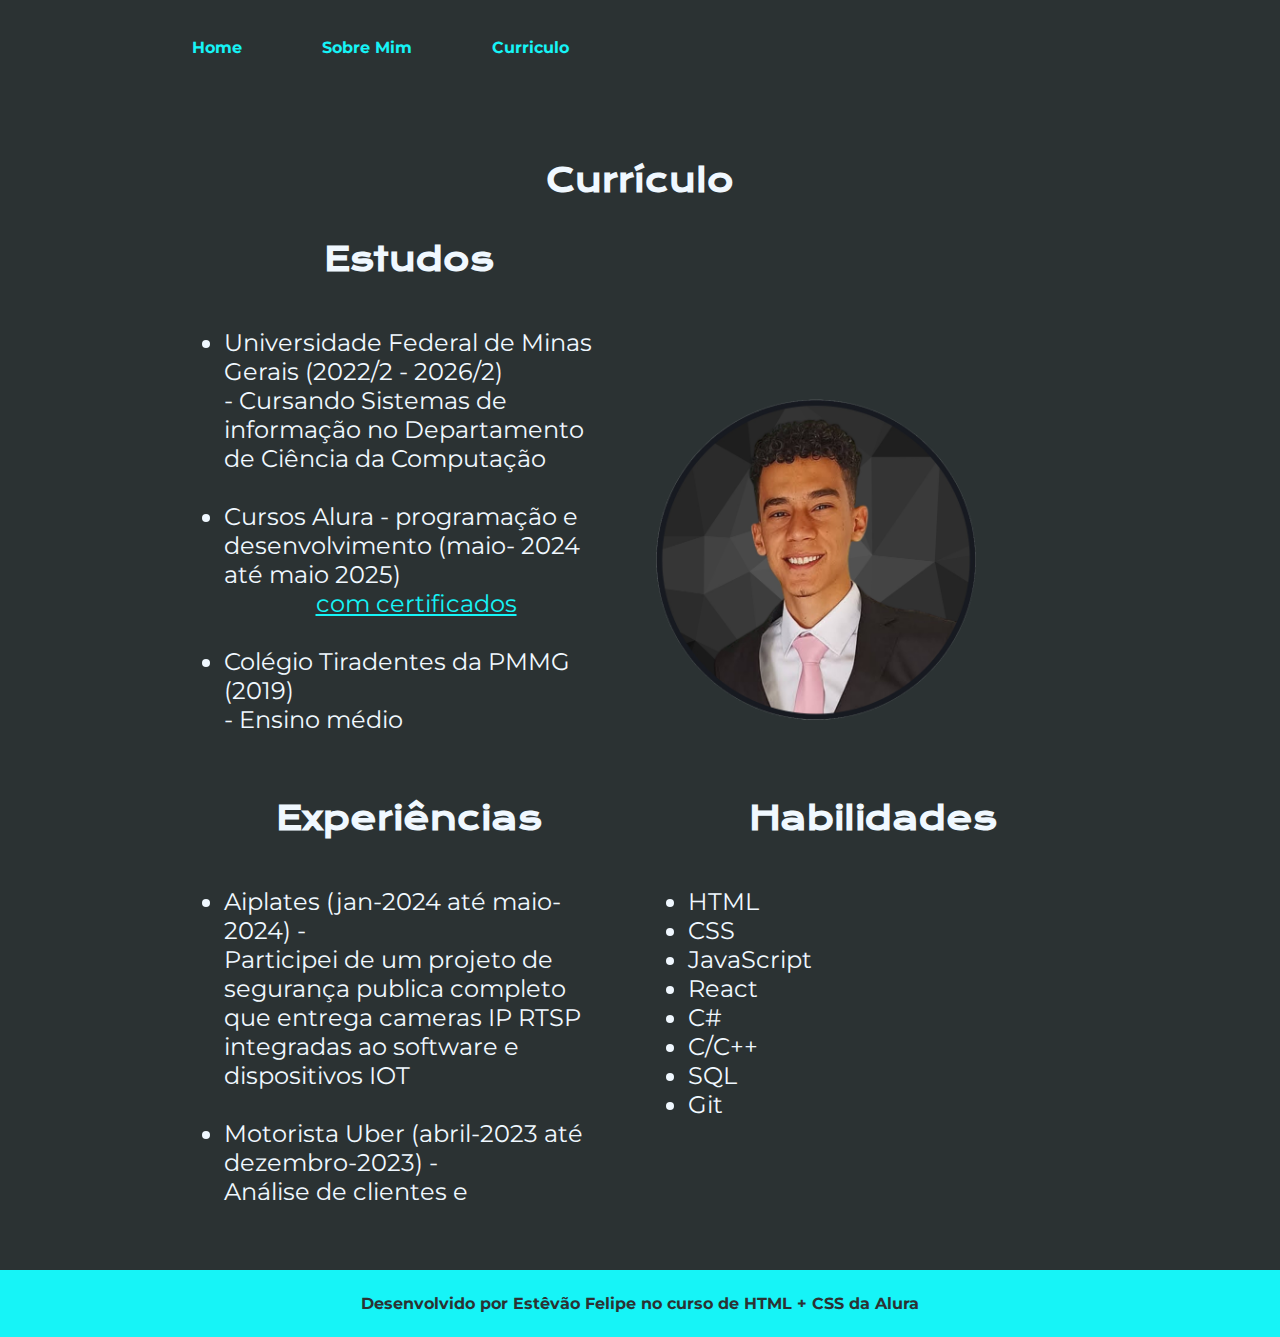
==== curriculo.html @ a22617cf "responsividade" ====
<!DOCTYPE html>
<html lang="en">
<head>
  <meta charset="UTF-8">
  <meta name="viewport" content="width=device-width, initial-scale=1.0">
  <title>Document</title>
  <link rel="stylesheet" href="styles/style.css">
</head>
<body>
  <header class="cabecalho">
    <nav class="cabecalho_menu">
      <a class="cabecalho_menu_link" href="index.html"><b>Home</b></a>
      <a class="cabecalho_menu_link" href="about.html"><b>Sobre Mim</b></a>
      <a class="cabecalho_menu_link" href="curriculo.html"><b>Curriculo</b></a>
    </nav>
  </header>
  
  <main>
    <h1 class="titulo_inicial">Currículo</h1>
    <conteiner class="apresentacao_curriculo">
        <section class="apresentacao_topico">
          <h2 class="apresentacao_conteudo_titulo">Estudos</h2>
          <ul class="apresentacao_conteudo_texto">
              <li>Universidade Federal de Minas Gerais (2022/2 - 2026/2)
                <p>- Cursando Sistemas de informação no Departamento de Ciência da Computação</p>
              </li>
              <br>
              <li>Cursos Alura - programação e desenvolvimento (maio- 2024 até maio 2025)<br><a class="apresentacao_links" href="https://cursos.alura.com.br/user/estevaofonseca/fullCertificate/3a090630a09d77a421671b14b9ce6297"><p>com certificados</p></a></li>
              <br>
              <li>Colégio Tiradentes da PMMG (2019)<p>- Ensino médio</p></li>
          </ul>
        </section>
      <section class="apresentacao_topico">
        <img class="apresentacao_imagem" src="assets/FotoDePerfil.png" alt="Foto de Estêvão">
      </section>
      <section class="apresentacao_topico">
        <h2 class="apresentacao_conteudo_titulo">Experiências</h2>
        <ul class="apresentacao_conteudo_texto">
            <li> Aiplates (jan-2024 até maio-2024) - <p>Participei de um projeto de segurança publica completo que entrega cameras IP RTSP integradas ao software e dispositivos IOT</p> </li>
            <br>
            <li> Motorista Uber (abril-2023 até dezembro-2023) - <p>Análise de clientes e </p> </li>
        </ul>
      </section>
      <section class="apresentacao_topico">
        <h2 class="apresentacao_conteudo_titulo">Habilidades</h2>
        <ul class="apresentacao_conteudo_texto">
            <li>HTML</li>
            <li>CSS</li>
            <li>JavaScript</li>
            <li>React</li>
            <li>C#</li>
            <li>C/C++</li>
            <li>SQL</li>
            <li>Git</li>
        </ul>
    </conteiner>
</main> 

  <footer class="rodape">
    <p><b>Desenvolvido por Estêvão Felipe no curso de HTML + CSS da Alura</b></p>
  </footer>
</body>
</html>
---- styles/style.css ----
@import url('https://fonts.googleapis.com/css2?family=Krona+One&display=swap');
@import url('https://fonts.googleapis.com/css2?family=Montserrat:ital,wght@0,100..900;1,100..900&display=swap');

:root{
  --cor-fundo: #2B3233;
  --cor-hover: #455153;
  --cor-primaria: #16F4F7;
  --branco: aliceblue;

  --fonte-principal: 'Krona One', sans-serif;
  --fonte-secundaria: 'Montserrat', sans-serif;

  --distancia_borda: 15%;
}
*{
  margin: 0;
  padding: 0;
  box-sizing: border-box;
}
.cabecalho{
  padding: 3% 0 0 var(--distancia_borda); 
}
.cabecalho_menu{
  display: flex;
  align-items: center;
  gap: 5rem;
}
.cabecalho_menu_link{
  color: var(--cor-primaria);
  text-decoration: none;
  gap: 5rem;
  font-family: var(--fonte-secundaria);
}
body{
  background-color: var(--cor-fundo);
  box-sizing: border-box;
  color:var(--branco);
}
.titulo_destaque{
  color: var(--cor-primaria);
}
span{
  color: var(--cor-primaria);
  border: 1px solid var(--cor-primaria);
  padding: 0.4rem;
  white-space: nowrap;
}
.apresentacao_conteudo_geral{
  width: 50%;
  min-width: 15rem;
  display: flex;
  flex-direction: column;
}
.apresentacao{
  padding: 0 var(--distancia_borda);
  display: flex;
  align-items: center;
}
.apresentacao_imagem{
  width: 50%;
  max-width: 20rem;
}
.apresentacao_conteudo_titulo{
  font-size: 2rem;
  font-family: var(--fonte-principal);
  align-items: center;
  justify-content: center;
}
.titulo_inicial{
  font-size: 2rem;
  font-family: var(--fonte-principal);
  align-items: center;
  justify-content: center;
  padding: 8% var(--distancia_borda) 3%;
  text-align: center;
}
.apresentacao_conteudo_texto{
  font-size: 1.5rem;
  font-family: var(--fonte-secundaria);
  padding: 2rem 1rem;
  width: 100%;
}
.apresentacao_links{
  display: flex;
  flex-direction: column;
  align-items: center;
  justify-content: space-between;
  text-decoration: underline;
  color: var(--cor-primaria);
  gap: 2rem;
}
.apresentacao_links>h2{
  font-size: 1.5rem;
  color: var(--branco);
  font-family: var(--fonte-principal);
}
.apresentacao_topico>img{
  width: 100%;
  margin-top: 10rem;
}
.apresentacao_conteudo_titulo{
  margin-bottom: 1rem;
  text-align: center;
}
.apresentacao_topico>ul{
  padding-left: 2rem; 
}
.apresentacao_topico{
  align-items: center;
  justify-content: center;
}
.links_social>p{
  font-size: 1.5rem;
  color: var(--cor-primaria);
  text-decoration: underline;
}
.links_social>h2{
  text-align: center;
  font-size: 1.5rem;
  color: var(--branco);
  font-family: var(--fonte-principal);
  padding: 1rem 15%;
}
.apresentacao_curriculo{
  padding: 0 var(--distancia_borda);
  display: grid;
  grid-template-columns: repeat(2, 1fr);
  gap: 2rem;
}
.botao_social{
  width: 100%;
  display: flex;
  align-items: center;
  justify-content: center;
  gap: 10px;
  border: 2px solid var(--cor-primaria);
  text-align: center;
  border-radius: 10px;
  font-size: 1.5rem;
  padding: 1.5rem 0;
  text-decoration: none;
  font-family: var(--fonte-secundaria);
  color: var(--branco);
}
.botoes_grade{
  display: grid;
  grid-template-columns: repeat(2, 1fr);
  width: 100%;
  padding: 0 var(--distancia_borda);
  justify-content: center;
  align-items: center;
  gap: 1rem;
}
.botao_social:hover{
  transform: translateY(-5px);
  background-color: var(--cor-hover);
  transition: ease-in-out 0.5s;
}
.rodape{
  margin-top: 2rem;
  color: var(--cor-fundo);
  background-color: var(--cor-primaria);
  padding: 1.5rem 0;
  text-align: center;
  font-family: var(--fonte-secundaria);
}
@media (max-width: 800px) {
  .apresentacao{
    flex-direction: column-reverse;
  }
  .apresentacao_curriculo{
    grid-template-columns: 1fr;
    flex-direction: column-reverse;
  }
  .apresentacao_topico>img{
    width: 100%;
    margin-top: 0;
    align-items: center;
    justify-content: center;
  }
  .apresentacao_topico{
    display: flex;
    flex-direction: column;
    align-items: center;
    justify-content: center;
  }
}
@media (max-width: 570px){
  .botoes_grade{
    display: flex;
    flex-direction: column;
  }
  .apresentacao_imagem{
    min-width: 15rem;
  }
  :root{
    --distancia_borda: 5%;
  }
  .cabecalho_menu{
    gap: 2rem;
  }
  .titulo_inicial{
    font-size: 1rem;
  }
  span{
    padding: 0.1rem;
  }
  
}
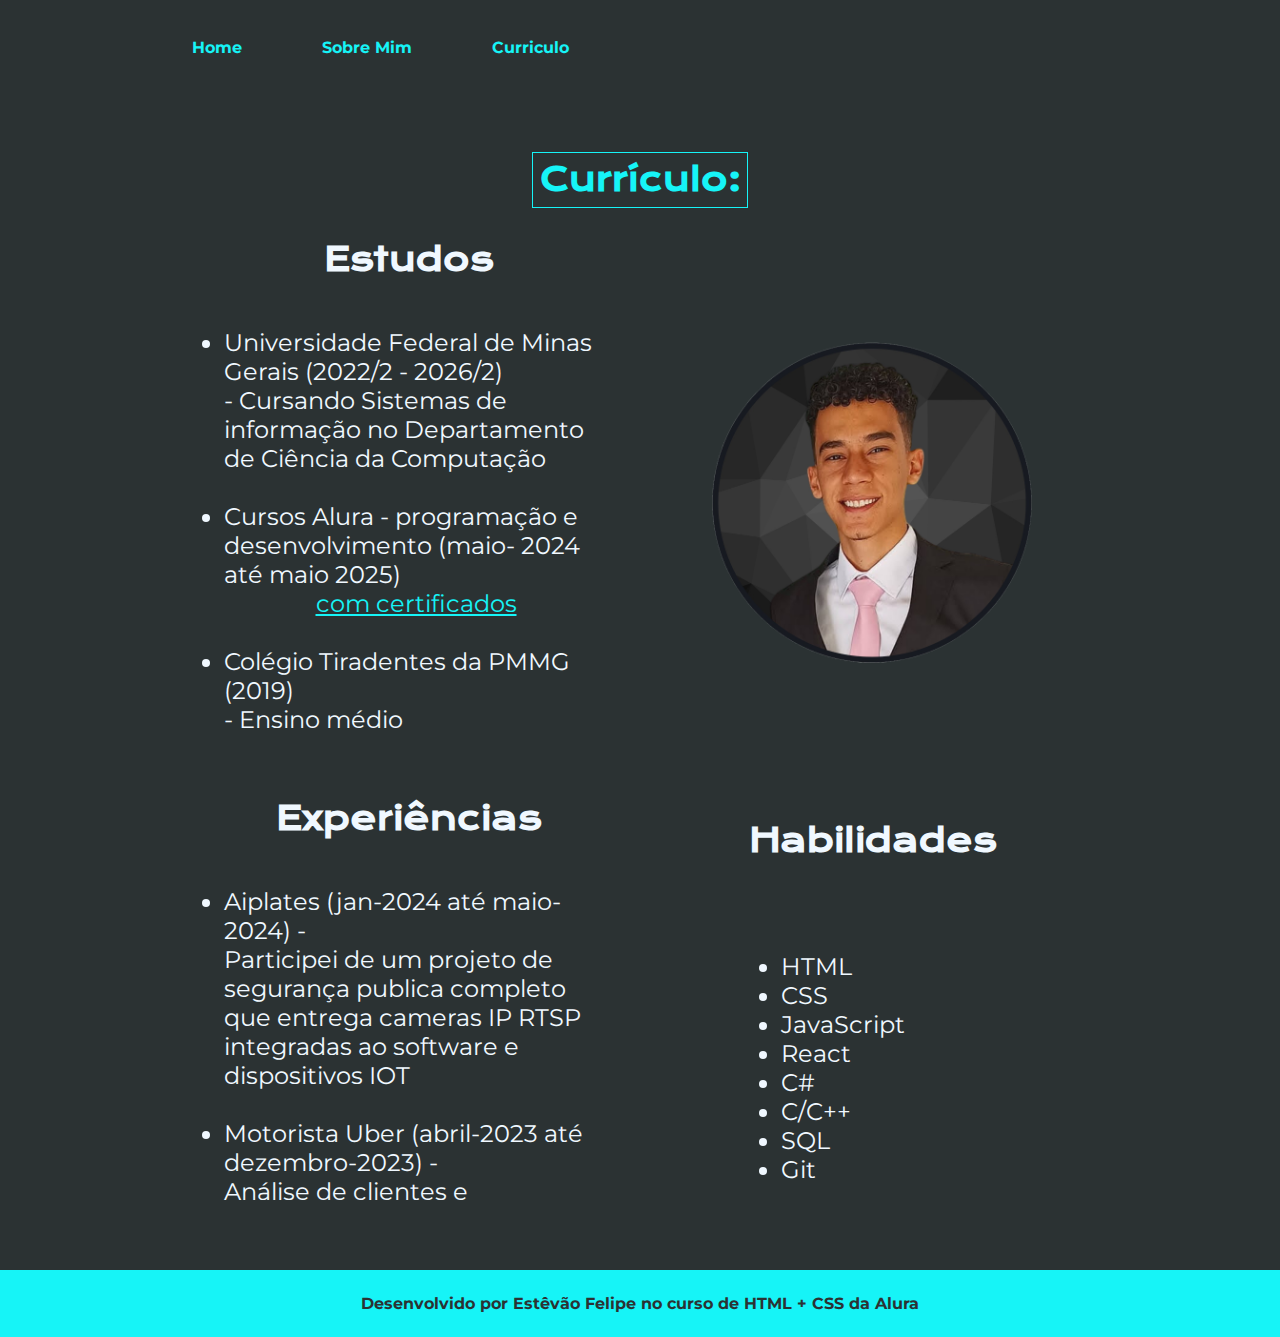
==== commit 6b88a002: "consertei a foto" ====
--- a/curriculo.html
+++ b/curriculo.html
@@ -16,7 +16,7 @@
   </header>
   
   <main>
-    <h1 class="titulo_inicial">Currículo</h1>
+    <h1 class="titulo_inicial"><span>Currículo:</span></h1>
     <conteiner class="apresentacao_curriculo">
         <section class="apresentacao_topico">
           <h2 class="apresentacao_conteudo_titulo">Estudos</h2>
--- a/styles/style.css
+++ b/styles/style.css
@@ -57,14 +57,12 @@
   align-items: center;
 }
 .apresentacao_imagem{
-  width: 50%;
   max-width: 20rem;
 }
 .apresentacao_conteudo_titulo{
   font-size: 2rem;
   font-family: var(--fonte-principal);
-  align-items: center;
-  justify-content: center;
+
 }
 .titulo_inicial{
   font-size: 2rem;
@@ -95,8 +93,10 @@
   font-family: var(--fonte-principal);
 }
 .apresentacao_topico>img{
-  width: 100%;
-  margin-top: 10rem;
+  display: flex;
+  align-items: center;
+  justify-content: center;
+  width: 100%;
 }
 .apresentacao_conteudo_titulo{
   margin-bottom: 1rem;
@@ -104,8 +104,11 @@
 }
 .apresentacao_topico>ul{
   padding-left: 2rem; 
-}
-.apresentacao_topico{
+
+}
+.apresentacao_topico{ 
+  width: 100%;
+  display: grid;
   align-items: center;
   justify-content: center;
 }
